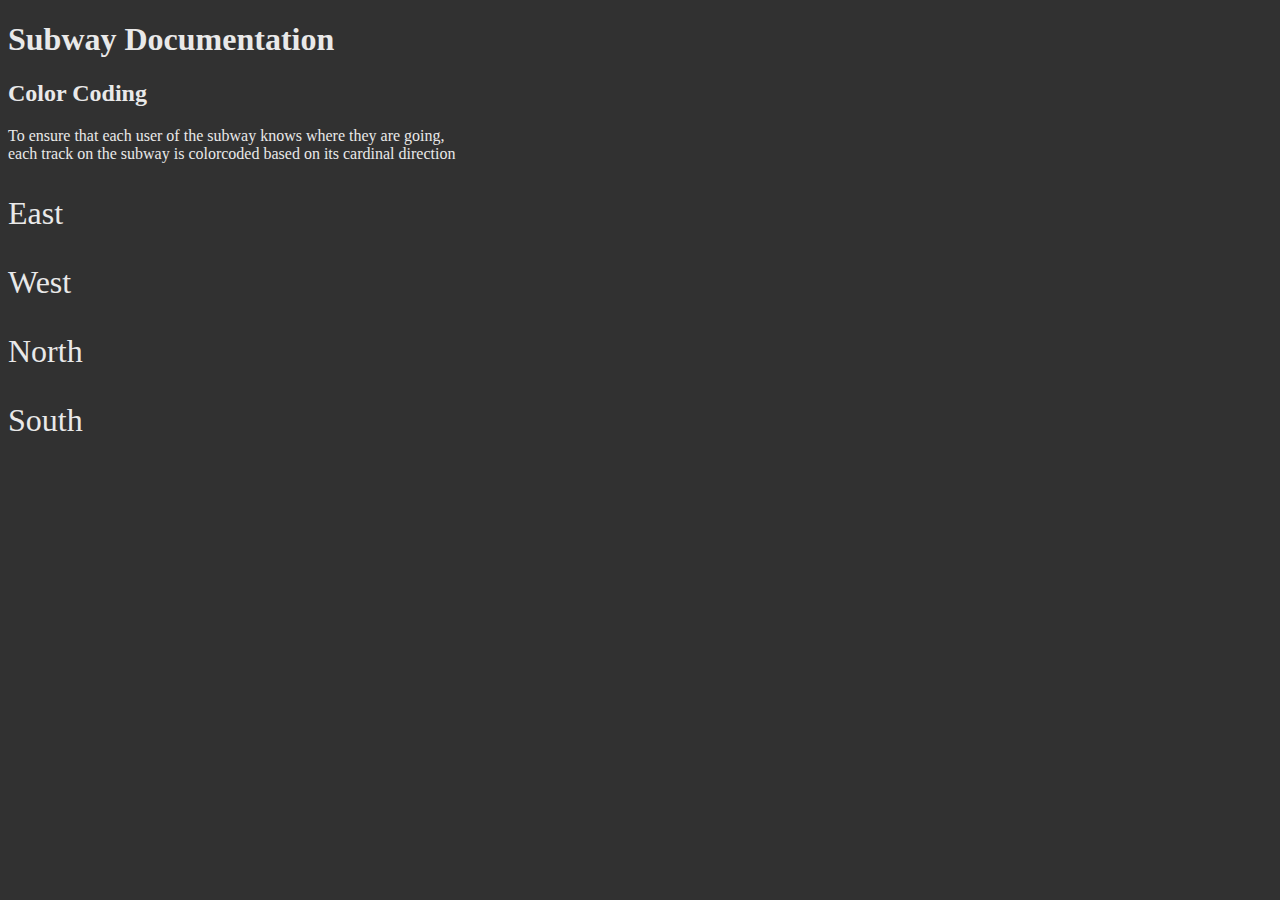
==== color_code.html @ fd9ba5d1 "Add files via upload" ====
<!DOCTYPE html>
<html>
<head>
    <title>Subway Documentation</title>
    <link rel="icon" type="image/x-icon" href="minecart.png">
    <link rel="stylesheet" href="style.css">
    <script src="script.js"></script>
</head>
<body>
    <h1>Subway Documentation</h1>
    <h2>Color Coding</h2>
<p>
To ensure that each user of the subway knows where they are going, 
<br>each track on the subway is colorcoded based on its cardinal direction
</p>

<div class="change_size">
    <p class="set_red">East</p>
    <p class="set_blue">West</p>
    <p class="set_yellow">North</p>
    <p class="set_green">South</p>
</div>


</body>
</html>
---- style.css ----
:root {
    --main-bg-color: #313131;
    --main-title-color: #e9e9e9;
    --main-content-color: #e9e9e9;
}

img {
  width: 35%; /* takes the 100 % width of its container (.box div)*/
  height: 35%; /* takes the 100 % height of its container (.box div)*/
  border-radius: 15px;
}
body {
    background-color: var(--main-bg-color);
}
h1, h2 {
    color: var(--main-title-color);
}
p {
    color: var(--main-content-color);
}
a, a:visited{
     color: var(--main-content-color);
}
div.change_size{
    font-size: 200%;
    transition: 0.1s;
}
div.change_size:hover{
    font-size: 220%;
    transition: 0.1s;
}

p.set_red:hover { 
  color: red;
  transition: 0.1s;
}
p.set_blue:hover {
    color: #00a5e0;
    transition: 0.1s;
}
p.set_green:hover {
    color: #22ff44;
    transition: 0.1s;
}
p.set_yellow:hover {
    color: #ffff22;
    transition: 0.1s;
}
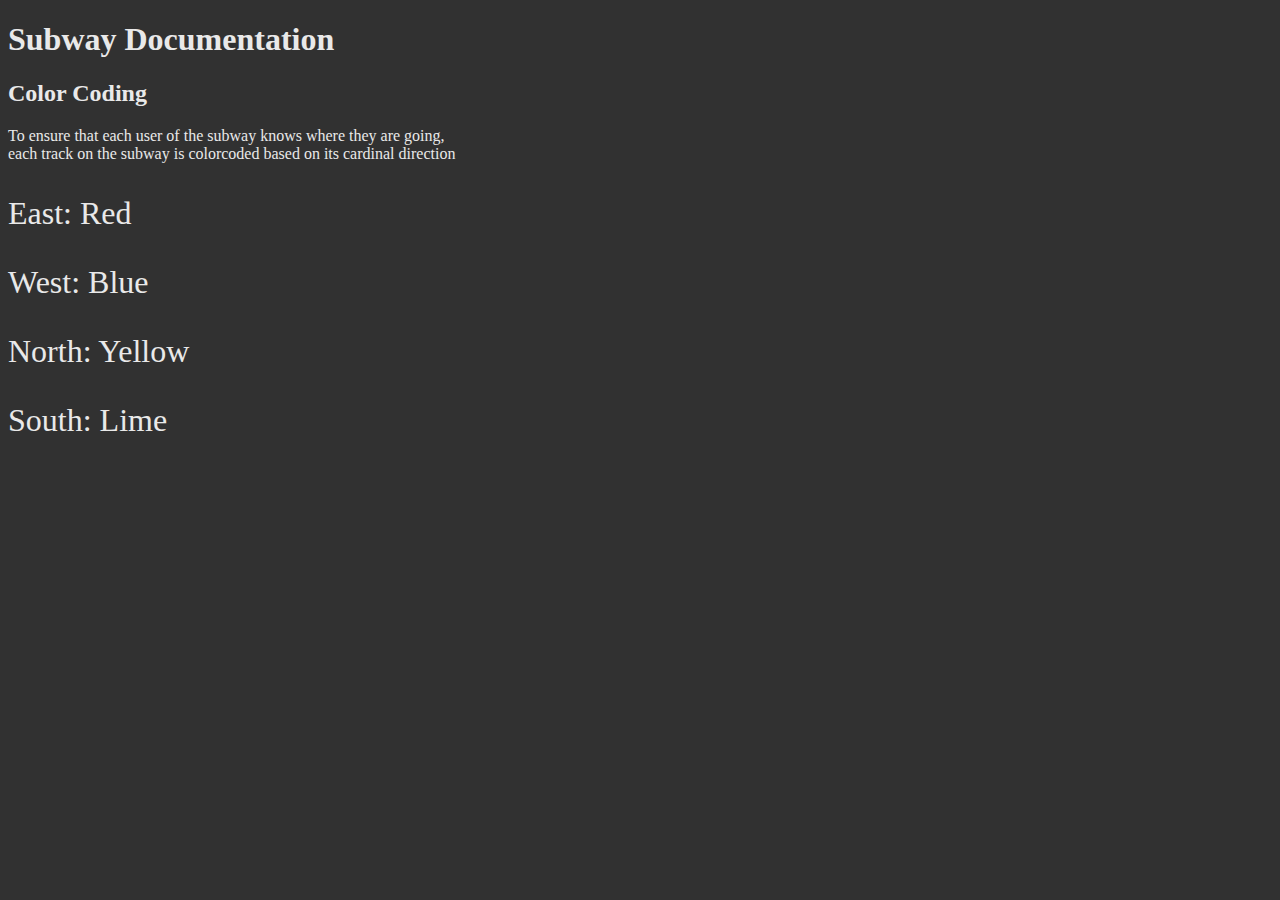
==== commit b864de71: "Add files via upload" ====
--- a/color_code.html
+++ b/color_code.html
@@ -15,10 +15,10 @@
 </p>
 
 <div class="change_size">
-    <p class="set_red">East</p>
-    <p class="set_blue">West</p>
-    <p class="set_yellow">North</p>
-    <p class="set_green">South</p>
+    <p class="set_red">East: Red</p>
+    <p class="set_blue">West: Blue</p>
+    <p class="set_yellow">North: Yellow</p>
+    <p class="set_green">South: Lime</p>
 </div>
 
 
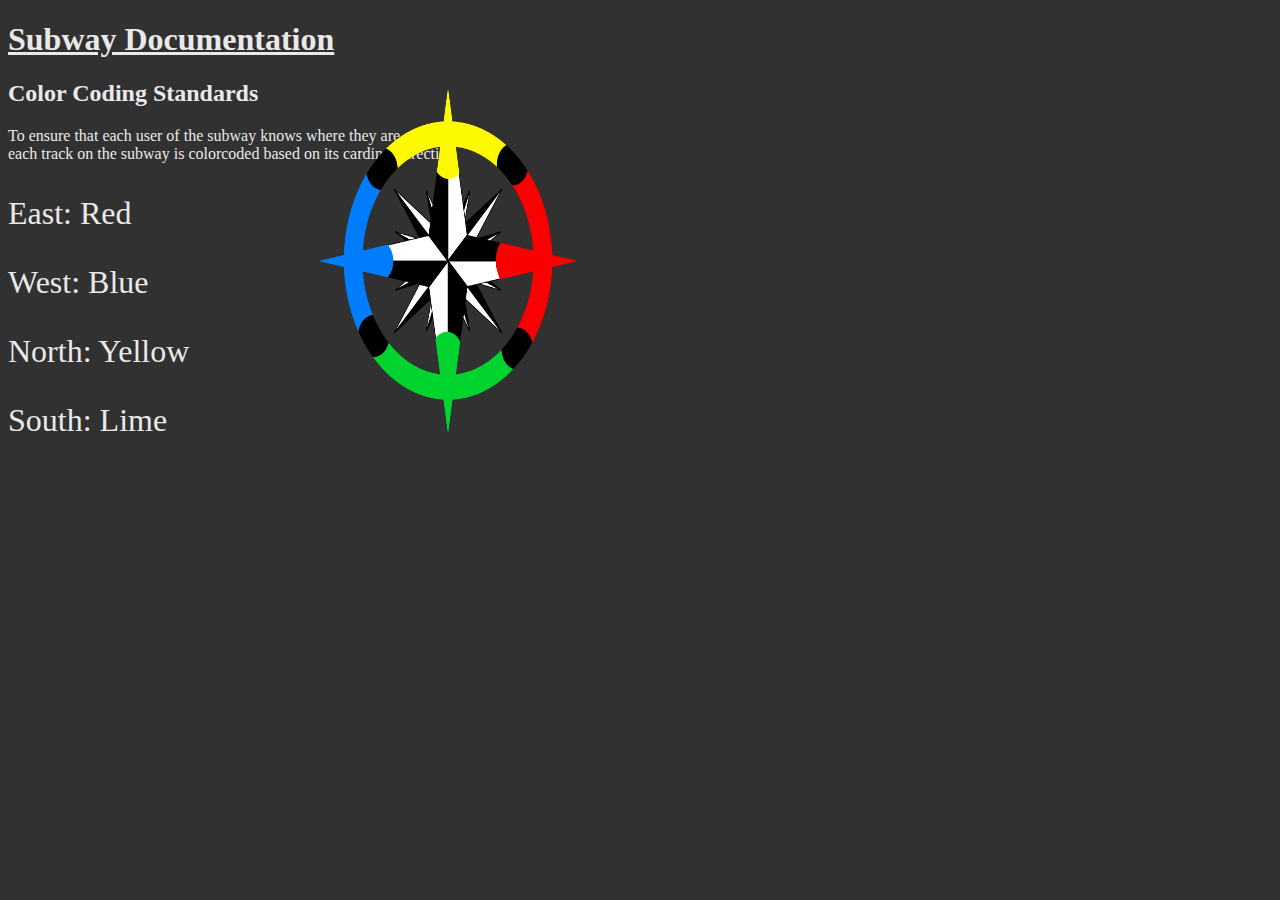
==== commit 04c9bda4: "Add files via upload" ====
--- a/color_code.html
+++ b/color_code.html
@@ -7,8 +7,8 @@
     <script src="script.js"></script>
 </head>
 <body>
-    <h1>Subway Documentation</h1>
-    <h2>Color Coding</h2>
+    <h1><a href="index.html">Subway Documentation</a></h1>
+    <h2 class="change">Color Coding Standards</h2>
 <p>
 To ensure that each user of the subway knows where they are going, 
 <br>each track on the subway is colorcoded based on its cardinal direction
@@ -21,6 +21,7 @@
     <p class="set_green">South: Lime</p>
 </div>
 
+<img src="compass.png" alt="compass" class="compass">
 
 </body>
 </html>
--- a/style.css
+++ b/style.css
@@ -2,6 +2,8 @@
     --main-bg-color: #313131;
     --main-title-color: #e9e9e9;
     --main-content-color: #e9e9e9;
+    --main-hovered-color: #c1c1c1;
+    --secondary-hovered-color: #a1a1a1;
 }
 
 img {
@@ -21,6 +23,9 @@
 a, a:visited{
      color: var(--main-content-color);
 }
+a:hover{
+    color: var(--main-hovered-color)
+}
 div.change_size{
     font-size: 200%;
     transition: 0.1s;
@@ -30,6 +35,17 @@
     transition: 0.1s;
 }
 
+h2.change:hover {
+    color: #115aff;
+    transition: 0.1s;
+}
+h2.change_red:hover {
+    color: #ff4000;
+    transition: 0.1s;
+}
+h2.change_gray:hover {
+    color: var(--secondary-hovered-color);
+}
 p.set_red:hover { 
   color: red;
   transition: 0.1s;
@@ -46,3 +62,34 @@
     color: #ffff22;
     transition: 0.1s;
 }
+span.change_red:hover {
+    color: #ff1000;
+    transition: 0.1s;
+}
+img.compass {
+    height: 38%;
+    width: 20%;
+    position: absolute;
+    left: 25%;
+    top: 10%
+}
+img.compass:hover {
+    transform: rotate(360deg);
+    transition: 0.5s;
+}
+span.change_lb:hover {
+    color: #0085ff;
+    transition: 0.1s;
+}
+span.change_orange:hover {
+    color: #ffaa22;
+    transition: 0.1s;
+}
+b.enlarge:hover {
+    font-size: 120%;
+    transition: 0.1s;
+}
+b.enlarge {
+    font-size: 100%;
+    transition: 0.1s;
+}
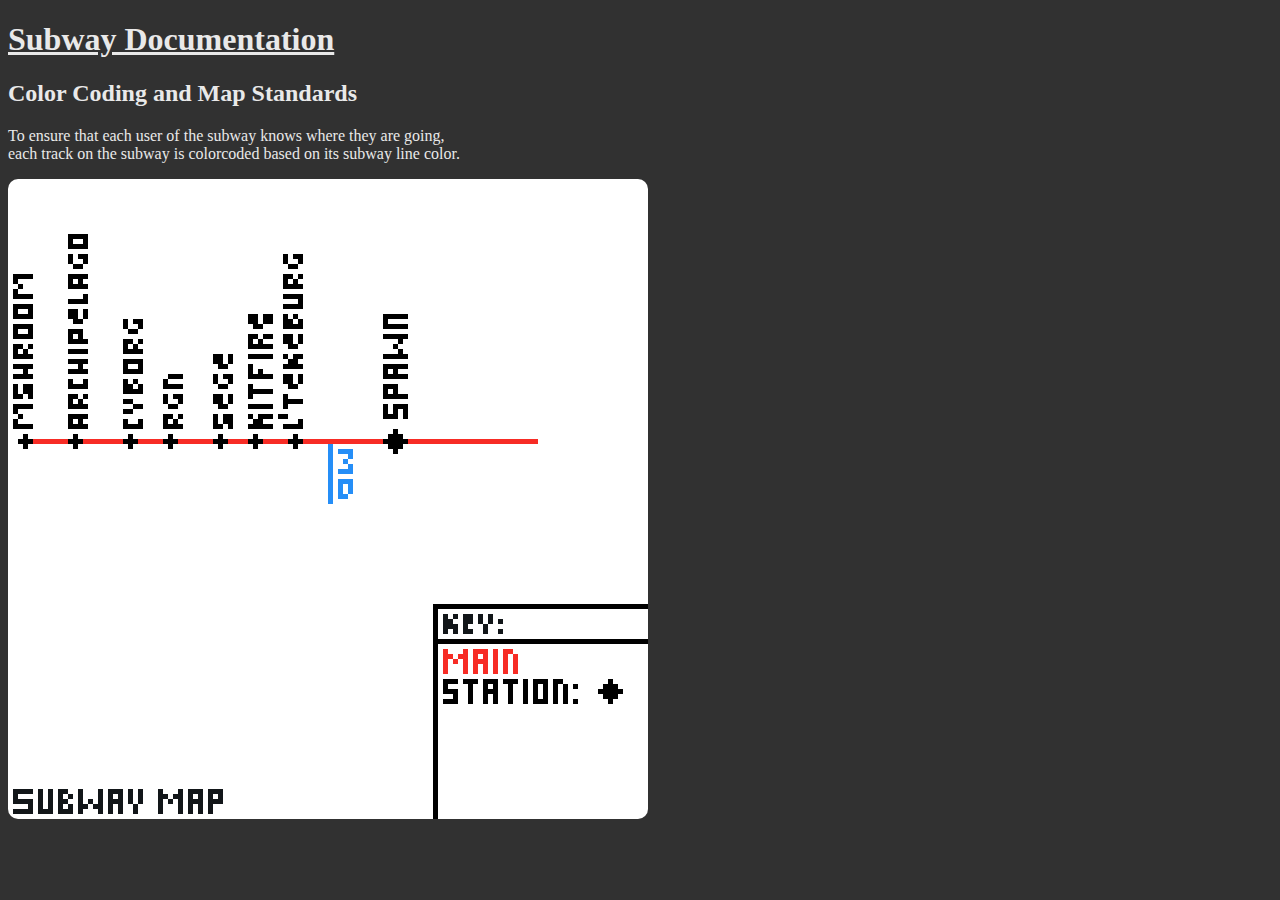
==== commit 64f1b25f: "Add files via upload" ====
--- a/color_code.html
+++ b/color_code.html
@@ -8,20 +8,13 @@
 </head>
 <body>
     <h1><a href="index.html">Subway Documentation</a></h1>
-    <h2 class="change">Color Coding Standards</h2>
+    <h2 class="change">Color Coding and Map Standards</h2>
 <p>
 To ensure that each user of the subway knows where they are going, 
-<br>each track on the subway is colorcoded based on its cardinal direction
+<br>each track on the subway is colorcoded based on its subway line color.
 </p>
 
-<div class="change_size">
-    <p class="set_red">East: Red</p>
-    <p class="set_blue">West: Blue</p>
-    <p class="set_yellow">North: Yellow</p>
-    <p class="set_green">South: Lime</p>
-</div>
-
-<img src="compass.png" alt="compass" class="compass">
+<img src="subway_map2.png" alt="Map of the subway"></img>
 
 </body>
 </html>
--- a/style.css
+++ b/style.css
@@ -5,11 +5,17 @@
     --main-hovered-color: #c1c1c1;
     --secondary-hovered-color: #a1a1a1;
 }
-
+img.smaller {
+    width: 600px
+}
 img {
-  width: 35%; /* takes the 100 % width of its container (.box div)*/
-  height: 35%; /* takes the 100 % height of its container (.box div)*/
-  border-radius: 15px;
+  border-radius: 10px;
+}
+span.blue {
+    color: #115aff;
+}
+span.yellow {
+    color: #ffff22;
 }
 body {
     background-color: var(--main-bg-color);
@@ -39,7 +45,7 @@
     color: #115aff;
     transition: 0.1s;
 }
-h2.change_red:hover {
+.change_red:hover {
     color: #ff4000;
     transition: 0.1s;
 }
@@ -67,11 +73,11 @@
     transition: 0.1s;
 }
 img.compass {
-    height: 38%;
-    width: 20%;
+    height: 200px;
+    width: 200px;
     position: absolute;
-    left: 25%;
-    top: 10%
+    left: 35%;
+    top: 2%
 }
 img.compass:hover {
     transform: rotate(360deg);
